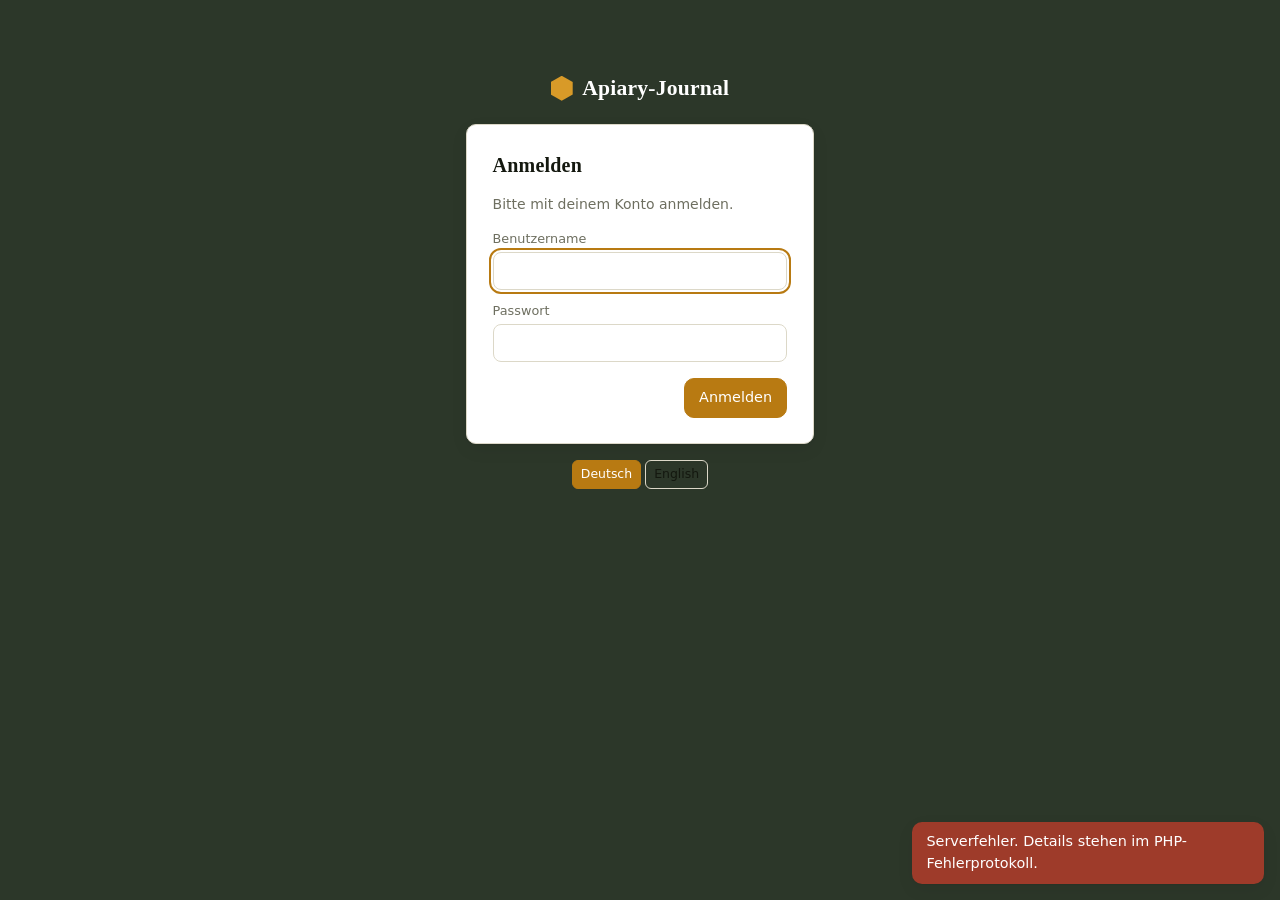
==== index.html @ 47c32bea "Report why the backup directory is unusable instead of guessing A directory outside open_basedir doe" ====
<!doctype html>
<html lang="de">
<head>
  <meta charset="utf-8">
  <meta name="viewport" content="width=device-width, initial-scale=1">
  <meta name="color-scheme" content="light">
  <title>Apiary-Journal</title>
  <!-- ?v= is the cache buster. Bump it whenever an asset below changes,
       otherwise browsers mix a fresh app.js with a cached schema.js. -->
  <link rel="stylesheet" href="assets/css/app.css?v=2026-08-06i">
  <link rel="icon" href="data:image/svg+xml,<svg xmlns='http://www.w3.org/2000/svg' viewBox='0 0 32 32'><polygon points='16,2 30,9 30,23 16,30 2,23 2,9' fill='%23D89A28'/></svg>">
</head>
<body>
  <noscript>
    <p style="padding:2rem;font:16px system-ui">
      Diese Anwendung benötigt JavaScript. / This application needs JavaScript.
    </p>
  </noscript>

  <script src="assets/js/i18n.js?v=2026-08-06i"></script>
  <script src="assets/js/schema.js?v=2026-08-06i"></script>
  <script src="assets/js/api.js?v=2026-08-06i"></script>
  <script src="assets/js/app.js?v=2026-08-06i"></script>
</body>
</html>
---- assets/css/app.css ----
/* ==========================================================================
   Apiary-Journal - stylesheet
   Palette: hive interior (dark spruce + wax paper), amber for actions,
   the international queen marking colours for year coding.
   Typefaces are system stacks on purpose: the NAS may have no internet
   access, so no web font is ever downloaded.
   ========================================================================== */

:root {
  --ink:        #14180F;
  --forest:     #2C3729;
  --forest-2:   #3B4A37;
  --paper:      #F2F0E6;
  --card:       #FFFFFF;
  --line:       #DCD8C8;
  --muted:      #6E6F60;
  --honey:      #B87A12;
  --honey-2:    #D89A28;
  --honey-soft: #F7E7C2;
  --alert:      #9E3B2A;
  --sky:        #3D6E82;
  --ok:         #4A7C52;

  --q-white:  #E8E6DA;
  --q-yellow: #EFC33A;
  --q-red:    #C0392B;
  --q-green:  #4A8B5C;
  --q-blue:   #3A6FB0;

  --display: "Iowan Old Style", "Palatino Linotype", Palatino, Georgia, "Times New Roman", serif;
  --body: system-ui, -apple-system, "Segoe UI", Roboto, "Helvetica Neue", Arial, sans-serif;
  --mono: ui-monospace, SFMono-Regular, "SF Mono", Menlo, Consolas, "Liberation Mono", monospace;

  --radius: 10px;
  --shadow: 0 1px 2px rgba(20, 24, 15, .06), 0 6px 18px rgba(20, 24, 15, .06);
  --sidebar: 232px;
}

* { box-sizing: border-box; }

html, body {
  margin: 0;
  padding: 0;
  background: var(--paper);
  color: var(--ink);
  font-family: var(--body);
  font-size: 16px;
  line-height: 1.5;
}

h1, h2, h3 { font-family: var(--display); font-weight: 600; letter-spacing: .01em; margin: 0 0 .4em; }
h1 { font-size: 1.7rem; }
h2 { font-size: 1.25rem; }
h3 { font-size: 1.05rem; }
a { color: var(--honey); }
.muted { color: var(--muted); font-size: .875rem; }
.mono { font-family: var(--mono); }
[hidden] { display: none !important; }

/* --- Brand mark: a comb cell ---------------------------------------------- */
.brand__mark {
  width: 22px; height: 25px; display: inline-block;
  background: var(--honey-2);
  clip-path: polygon(50% 0%, 100% 25%, 100% 75%, 50% 100%, 0% 75%, 0% 25%);
}

/* --- Buttons and controls ------------------------------------------------- */
.btn {
  font: inherit; font-size: .9rem;
  padding: .5rem .9rem;
  border: 1px solid var(--line);
  border-radius: var(--radius);
  background: var(--card);
  color: var(--ink);
  cursor: pointer;
  display: inline-flex; align-items: center; gap: .4rem;
  text-decoration: none;
}
.btn:hover { border-color: var(--honey); }
.btn:focus-visible, input:focus-visible, select:focus-visible, textarea:focus-visible, a:focus-visible {
  outline: 2px solid var(--honey); outline-offset: 2px;
}
.btn--primary { background: var(--honey); border-color: var(--honey); color: #fff; }
.btn--primary:hover { background: var(--honey-2); border-color: var(--honey-2); }
.btn--danger { color: var(--alert); border-color: #E2C9C3; }
.btn--danger:hover { background: #FBF0EE; border-color: var(--alert); }
.btn--ghost { background: transparent; border-color: transparent; }
.btn--sm { padding: .25rem .55rem; font-size: .8rem; }
.btn[disabled] { opacity: .5; cursor: not-allowed; }

input, select, textarea {
  font: inherit; font-size: .92rem;
  width: 100%;
  padding: .45rem .55rem;
  border: 1px solid var(--line);
  border-radius: 8px;
  background: #fff;
  color: var(--ink);
}
textarea { min-height: 4.5rem; resize: vertical; }
label { display: block; font-size: .8rem; color: var(--muted); font-weight: 500; }
label > input, label > select, label > textarea { margin-top: .2rem; }
.check { display: flex; align-items: center; gap: .5rem; font-size: .9rem; color: var(--ink); }
.check input { width: auto; }

/* --- App frame ------------------------------------------------------------ */
.app { display: grid; grid-template-columns: var(--sidebar) 1fr; min-height: 100vh; }

.sidebar {
  background: var(--forest);
  color: #E7E5D8;
  padding: 1rem .75rem;
  display: flex; flex-direction: column; gap: 1rem;
  position: sticky; top: 0; height: 100vh; overflow-y: auto;
}
.sidebar__brand { display: flex; align-items: center; gap: .6rem; padding: .25rem .5rem 0; }
.sidebar__brand h1 { font-size: 1.1rem; color: #fff; margin: 0; line-height: 1.1; }
.sidebar__brand small { display: block; font-size: .7rem; color: #A9B3A2; font-family: var(--body); }
.nav { display: flex; flex-direction: column; gap: 2px; }
.nav__section { font-size: .68rem; text-transform: uppercase; letter-spacing: .09em; color: #8E9A88; margin: .8rem .5rem .2rem; }
.nav a {
  color: #DDE0D3; text-decoration: none;
  padding: .45rem .6rem; border-radius: 8px; font-size: .9rem;
  display: flex; justify-content: space-between; align-items: center;
}
.nav a:hover { background: var(--forest-2); }
.nav a.is-active { background: var(--honey); color: #fff; font-weight: 600; }
.nav .badge { background: rgba(255,255,255,.18); border-radius: 99px; padding: 0 .4rem; font-size: .72rem; }
.sidebar__foot { margin-top: auto; font-size: .78rem; color: #A9B3A2; padding: 0 .5rem; }

.main { padding: 1.4rem 1.6rem 4rem; max-width: 1180px; }
.topbar { display: flex; align-items: center; gap: .75rem; flex-wrap: wrap; margin-bottom: 1.2rem; }
.topbar h1 { margin: 0; }
.topbar__spacer { flex: 1; }

/* --- Cards and grids ------------------------------------------------------ */
.card {
  background: var(--card);
  border: 1px solid var(--line);
  border-radius: var(--radius);
  padding: 1rem 1.1rem;
  box-shadow: var(--shadow);
}
.card + .card { margin-top: 1rem; }
.grid { display: grid; gap: 1rem; }
.grid--stats { grid-template-columns: repeat(auto-fit, minmax(150px, 1fr)); }
.grid--cards { grid-template-columns: repeat(auto-fill, minmax(268px, 1fr)); }

.stat { background: var(--card); border: 1px solid var(--line); border-radius: var(--radius); padding: .8rem .95rem; }
.stat__value { font-family: var(--display); font-size: 1.9rem; line-height: 1; }
.stat__label { font-size: .78rem; color: var(--muted); text-transform: uppercase; letter-spacing: .05em; margin-top: .35rem; }
.stat--warn .stat__value { color: var(--alert); }
/* Figures that link to the page they were counted from. */
a.stat--link { display: block; text-decoration: none; color: inherit; }
a.stat--link:hover { border-color: var(--honey); background: #FFFDF7; }
a.stat--link:focus-visible { outline: 2px solid var(--honey); outline-offset: 2px; }

/* Colony card: the left bar carries the queen's year marking colour. */
.colony {
  background: var(--card); border: 1px solid var(--line); border-radius: var(--radius);
  padding: .85rem 1rem .85rem 1.15rem; box-shadow: var(--shadow);
  border-left: 6px solid var(--line);
  cursor: pointer; position: relative;
}
.colony:hover { border-color: var(--honey); }
.colony__head { display: flex; align-items: flex-start; gap: .6rem; }
.colony__name { font-family: var(--display); font-size: 1.1rem; font-weight: 600; }
.colony__tag {
  font-family: var(--mono); font-size: .72rem; background: var(--honey-soft);
  color: #6B4A08; padding: .1rem .45rem; border-radius: 4px; white-space: nowrap;
}
.colony__meta { font-size: .82rem; color: var(--muted); margin-top: .35rem; display: flex; flex-wrap: wrap; gap: .1rem .6rem; }
.colony--white  { border-left-color: var(--q-white); }
.colony--yellow { border-left-color: var(--q-yellow); }
.colony--red    { border-left-color: var(--q-red); }
.colony--green  { border-left-color: var(--q-green); }
.colony--blue   { border-left-color: var(--q-blue); }

.queen-dot { width: .7rem; height: .7rem; border-radius: 50%; display: inline-block; border: 1px solid rgba(0,0,0,.2); vertical-align: -1px; }
.queen-dot--white { background: var(--q-white); }
.queen-dot--yellow { background: var(--q-yellow); }
.queen-dot--red { background: var(--q-red); }
.queen-dot--green { background: var(--q-green); }
.queen-dot--blue { background: var(--q-blue); }

.pill {
  display: inline-block; font-size: .72rem; padding: .1rem .5rem; border-radius: 99px;
  background: #EDEBE0; color: var(--muted); border: 1px solid var(--line);
}
.pill--active { background: #E8F1E7; color: var(--ok); border-color: #C7DDC6; }
.pill--dead, .pill--lost { background: #F7E9E6; color: var(--alert); border-color: #E4CBC5; }
.pill--type { background: var(--honey-soft); color: #6B4A08; border-color: #E7D2A2; }

/* --- Tables --------------------------------------------------------------- */
.table-wrap { overflow-x: auto; }
table.data { width: 100%; border-collapse: collapse; font-size: .88rem; }
table.data th {
  text-align: left; font-size: .72rem; text-transform: uppercase; letter-spacing: .06em;
  color: var(--muted); font-weight: 600; padding: .5rem .55rem; border-bottom: 1px solid var(--line);
  line-height: 1.25;
}
/* Headings wrap rather than widen their column: a two-line "Besetzte
   Wabengassen" beats a table that has to be scrolled sideways. Single long
   words are never broken, they simply exceed the cap. */
.th-label { display: inline-block; max-width: 11ch; }
table.data td { padding: .5rem .55rem; border-bottom: 1px solid #EFEDE2; vertical-align: top; }
table.data tr:hover td { background: #FAF9F2; }
/* Only the values are monospaced. Applying it to the heading too made
   numeric columns look like a different, smaller typeface than the rest. */
table.data td.num, table.data th.num { text-align: right; }
table.data td.num { font-family: var(--mono); }
table.data td.date { font-family: var(--mono); white-space: nowrap; font-size: .82rem; }
/* The time sits under its date instead of widening the column. */
.cell-sub { display: block; color: var(--muted); font-size: .92em; }
/* Free text is the widest thing in most tables; cap it and let it wrap. */
table.data td.text { max-width: 22ch; white-space: normal; overflow-wrap: anywhere; }
/* Wrapping lets the action column shrink to one button's width instead of
   forcing both onto one line - it was the widest column in record tables. */
.row-actions { display: flex; flex-wrap: wrap; gap: .25rem; justify-content: flex-end; }

/* --- Filter bar ----------------------------------------------------------- */
.filters {
  display: grid; gap: .6rem;
  grid-template-columns: repeat(auto-fit, minmax(150px, 1fr));
  align-items: end;
  background: var(--card); border: 1px solid var(--line); border-radius: var(--radius);
  padding: .8rem .9rem; margin-bottom: 1rem;
}
.filters .form-actions { display: flex; gap: .4rem; }

/* --- Forms ---------------------------------------------------------------- */
.form-grid { display: grid; gap: .75rem; grid-template-columns: repeat(auto-fit, minmax(190px, 1fr)); }
.form-grid h2, .form-grid .fieldset-title, .form-grid .full { grid-column: 1 / -1; }
.form-grid .fieldset-title {
  font-size: .72rem; text-transform: uppercase; letter-spacing: .08em; color: var(--muted);
  border-top: 1px solid var(--line); padding-top: .7rem; margin-top: .2rem; font-weight: 600;
}
.form-actions { grid-column: 1 / -1; display: flex; gap: .5rem; justify-content: flex-end; margin-top: .4rem; }

dialog {
  border: none; border-radius: 14px; padding: 0; width: min(760px, 94vw);
  box-shadow: 0 20px 60px rgba(20, 24, 15, .3); color: var(--ink); background: var(--paper);
}
dialog::backdrop { background: rgba(20, 24, 15, .45); }
.dialog__head { display: flex; align-items: center; gap: .6rem; padding: 1rem 1.2rem .4rem; }
.dialog__head h2 { margin: 0; }
.dialog__body { padding: .6rem 1.2rem 1.2rem; max-height: 74vh; overflow-y: auto; }

/* --- Weather block -------------------------------------------------------- */
.weather {
  grid-column: 1 / -1;
  background: linear-gradient(180deg, #EFF4F6, #E7EEF1);
  border: 1px solid #D3E0E5; border-radius: var(--radius); padding: .7rem .9rem;
}
.weather__head { display: flex; align-items: center; gap: .5rem; font-size: .8rem; color: var(--sky); font-weight: 600; text-transform: uppercase; letter-spacing: .06em; }
.weather__values { display: flex; flex-wrap: wrap; gap: .2rem 1.1rem; margin-top: .35rem; font-size: .9rem; }
.weather__values b { font-family: var(--mono); font-weight: 600; }

/* --- Alerts, toasts, empty states ---------------------------------------- */
.alert { border-radius: var(--radius); padding: .8rem 1rem; margin-bottom: 1rem; border: 1px solid; }
.alert--ok  { background: #EDF4EC; border-color: #C7DDC6; color: #2F5233; }
.alert--bad { background: #F9ECE9; border-color: #E4CBC5; color: #7C2E20; }
.alert--info { background: #EFF4F6; border-color: #D3E0E5; color: #2C5364; }
.alert ul { margin: 0; padding-left: 1.1rem; }

.empty { text-align: center; padding: 2.4rem 1rem; color: var(--muted); }
.empty__title { font-family: var(--display); font-size: 1.15rem; color: var(--ink); margin-bottom: .3rem; }

.toast-host { position: fixed; right: 1rem; bottom: 1rem; display: flex; flex-direction: column; gap: .5rem; z-index: 60; }
.toast {
  background: var(--forest); color: #fff; padding: .6rem .9rem; border-radius: 10px;
  box-shadow: var(--shadow); font-size: .9rem; max-width: 22rem;
  animation: toast-in .18s ease-out;
}
.toast--bad { background: var(--alert); }
@keyframes toast-in { from { opacity: 0; transform: translateY(6px); } to { opacity: 1; transform: none; } }

/* --- Tabs ----------------------------------------------------------------- */
.tabs { display: flex; gap: .2rem; border-bottom: 1px solid var(--line); margin: 1rem 0 .8rem; overflow-x: auto; }
.tabs button {
  font: inherit; font-size: .88rem; background: none; border: none; cursor: pointer;
  padding: .5rem .8rem; color: var(--muted); border-bottom: 2px solid transparent; white-space: nowrap;
}
.tabs button.is-active { color: var(--ink); border-bottom-color: var(--honey); font-weight: 600; }

/* --- Login and setup ------------------------------------------------------ */
.login-page, .setup-page { background: var(--forest); min-height: 100vh; }
.login {
  max-width: 380px; margin: 0 auto; padding: 8vh 1rem;
}
.login .card { padding: 1.6rem; }
.login__brand { display: flex; align-items: center; gap: .6rem; justify-content: center; margin-bottom: 1.2rem; color: #fff; }
.login__brand h1 { color: #fff; margin: 0; font-size: 1.35rem; }
.login .lang-switch { justify-content: center; margin-top: 1rem; }

.setup { max-width: 760px; margin: 0 auto; padding: 5vh 1rem 6rem; }
.setup__head { text-align: center; color: #fff; margin-bottom: 1.4rem; }
.setup__head h1 { color: #fff; margin: .4rem 0 .2rem; }
.setup__head .muted { color: #B9C2B3; }
.checklist { list-style: none; padding: 0; margin: 0; font-size: .9rem; }
.checklist li::before { display: inline-block; width: 1.4rem; font-weight: 700; }
.checklist li.is-ok::before  { content: "OK"; color: var(--ok); font-size: .75rem; }
.checklist li.is-bad::before { content: "!"; color: var(--alert); }

.lang-switch { display: flex; gap: .25rem; }
.lang-switch button {
  font: inherit; font-size: .78rem; padding: .25rem .5rem; cursor: pointer;
  background: transparent; border: 1px solid var(--line); border-radius: 6px; color: inherit;
}
.lang-switch button.is-active { background: var(--honey); border-color: var(--honey); color: #fff; }

/* --- Timeline ------------------------------------------------------------- */
.timeline { list-style: none; margin: 0; padding: 0; }
.timeline li { display: grid; grid-template-columns: 7.5rem 1fr; gap: .8rem; padding: .5rem 0; border-bottom: 1px solid #EFEDE2; }
.timeline time { font-family: var(--mono); font-size: .8rem; color: var(--muted); }
.timeline .what { font-size: .9rem; }
.timeline .what b { font-weight: 600; }

/* --- Responsive ----------------------------------------------------------- */
.menu-toggle { display: none; }
@media (max-width: 860px) {
  .app { grid-template-columns: 1fr; }
  .sidebar {
    position: fixed; inset: 0 auto 0 0; width: 260px; z-index: 50;
    transform: translateX(-100%); transition: transform .2s ease;
  }
  .app.is-open .sidebar { transform: none; }
  .main { padding: 1rem; }
  .menu-toggle { display: inline-flex; }
  .app.is-open::after {
    content: ""; position: fixed; inset: 0; background: rgba(20,24,15,.45); z-index: 40;
  }
}

@media (prefers-reduced-motion: reduce) {
  * { animation-duration: .01ms !important; transition-duration: .01ms !important; }
}

/* --- Fact grid: label above value, as many columns as fit ----------------- */
/* Flex rather than equal-width grid columns: stretched columns pushed the
   pairs far apart on a wide card. They now sit next to each other and wrap. */
.facts { display: flex; flex-wrap: wrap; gap: .55rem 1.5rem; margin: 0; }
.facts > div { min-width: 0; }
.facts dt {
  font-size: .72rem; text-transform: uppercase; letter-spacing: .05em;
  color: var(--muted); margin-bottom: .15rem;
}
.facts dd { margin: 0; font-size: .95rem; overflow-wrap: anywhere; }
.facts__notes {
  margin: .9rem 0 0; padding-top: .8rem; border-top: 1px solid var(--line);
  white-space: pre-line;
}

/* --- Coordinate picker: address hits and click map ------------------------ */
.geo-hits { display: flex; flex-direction: column; gap: .25rem; margin-top: .4rem; }
.geo-hit {
  text-align: left; background: var(--card); border: 1px solid var(--line);
  border-radius: var(--radius); padding: .4rem .6rem; cursor: pointer; font: inherit;
  display: flex; flex-direction: column; gap: .1rem;
}
.geo-hit:hover, .geo-hit:focus-visible { border-color: var(--honey); background: var(--honey-soft); }
.geo-hit span { font-size: .8rem; color: var(--muted); }

.map {
  position: relative; height: 280px; margin-top: .6rem;
  border: 1px solid var(--line); border-radius: var(--radius);
  overflow: hidden; background: #DFE3D8; cursor: crosshair;
  touch-action: none;              /* we handle panning ourselves */
  user-select: none;
}
.map__layer { position: absolute; inset: 0; }
.map__layer img { position: absolute; width: 256px; height: 256px; pointer-events: none; }
.map__pin {
  position: absolute; width: 16px; height: 16px; border-radius: 50% 50% 50% 0;
  background: var(--alert); border: 2px solid #fff; box-shadow: 0 1px 3px rgba(0,0,0,.4);
  transform: translate(-50%, -100%) rotate(-45deg); pointer-events: none;
}
.map__zoom { position: absolute; top: .5rem; right: .5rem; display: flex; flex-direction: column; gap: 2px; }
.map__zoom button {
  width: 30px; height: 30px; font-size: 1.1rem; line-height: 1; cursor: pointer;
  background: var(--card); border: 1px solid var(--line); border-radius: 6px; color: var(--ink);
}
.map__zoom button:hover { background: var(--honey-soft); }
.map__attr {
  position: absolute; right: 0; bottom: 0; font-size: .65rem; padding: .1rem .35rem;
  background: rgba(255,255,255,.8); color: var(--muted); border-top-left-radius: 6px;
}
.map__hint { margin: .35rem 0 0; }

/* --- Report: head and full protocol --------------------------------------- */
.report-head { margin-bottom: 1rem; }
.report-head h2 { margin: 0 0 .5rem; }
.report-head__meta {
  display: grid; grid-template-columns: repeat(auto-fit, minmax(190px, 1fr));
  gap: .3rem .9rem; margin: 0; font-size: .85rem;
}
.report-head__meta dt { color: var(--muted); }
.report-head__meta dd { margin: 0; }
.report-head__stamp { color: var(--muted); font-size: .8rem; margin: .5rem 0 0; }

.records { display: flex; flex-direction: column; gap: .9rem; }
.record { border-top: 1px solid var(--line); padding-top: .8rem; }
.records > .record:first-child { border-top: 0; padding-top: 0; }
.record__head {
  display: flex; flex-wrap: wrap; align-items: baseline; gap: .5rem; margin-bottom: .5rem;
}
.record h4 {
  font-family: var(--body); font-size: .78rem; text-transform: uppercase;
  letter-spacing: .05em; color: var(--muted); margin: .7rem 0 .3rem;
}
.record__fields {
  display: grid; grid-template-columns: repeat(auto-fit, minmax(200px, 1fr));
  gap: .3rem .9rem; margin: 0; font-size: .9rem;
}
.record__fields > div { display: flex; gap: .4rem; min-width: 0; }
.record__fields > div.wide { grid-column: 1 / -1; }
.record__fields dt { color: var(--muted); }
.record__fields dt::after { content: ":"; }
.record__fields dd { margin: 0; min-width: 0; overflow-wrap: anywhere; }
/* The weather row carries a top margin for the entry form; inside a field
   row that margin would drop it below its own label. */
.record__fields .weather__values { margin-top: 0; }

/* --- Print (reports) ------------------------------------------------------ */
@media print {
  .sidebar, .filters, .row-actions, .btn, .tabs, .toast-host,
  .no-print { display: none !important; }
  .app { display: block; }
  .main { max-width: none; padding: 0; }
  .card { border: none; box-shadow: none; padding: 0; }
  body { background: #fff; font-size: 11pt; }
  table.data { font-size: 10pt; }

  /* Repeat the header row when a table runs over several pages. */
  table.data thead { display: table-header-group; }
  table.data tr { break-inside: avoid; }

  /* Keep a record together; never leave its heading alone at the page foot. */
  .record { break-inside: avoid; page-break-inside: avoid; }
  .record__head, .record h4 { break-after: avoid; }
  .report-head { break-after: avoid; }
  .records { gap: .6rem; }

  /* Stat tiles print as plain figures, not as boxes. */
  .stat { border: none; padding: 0 .6rem 0 0; }
  .grid--stats { display: flex; flex-wrap: wrap; gap: .4rem 1.2rem; }
  .stat__value { font-size: 1.2rem; }
}

@page { margin: 16mm 14mm; }
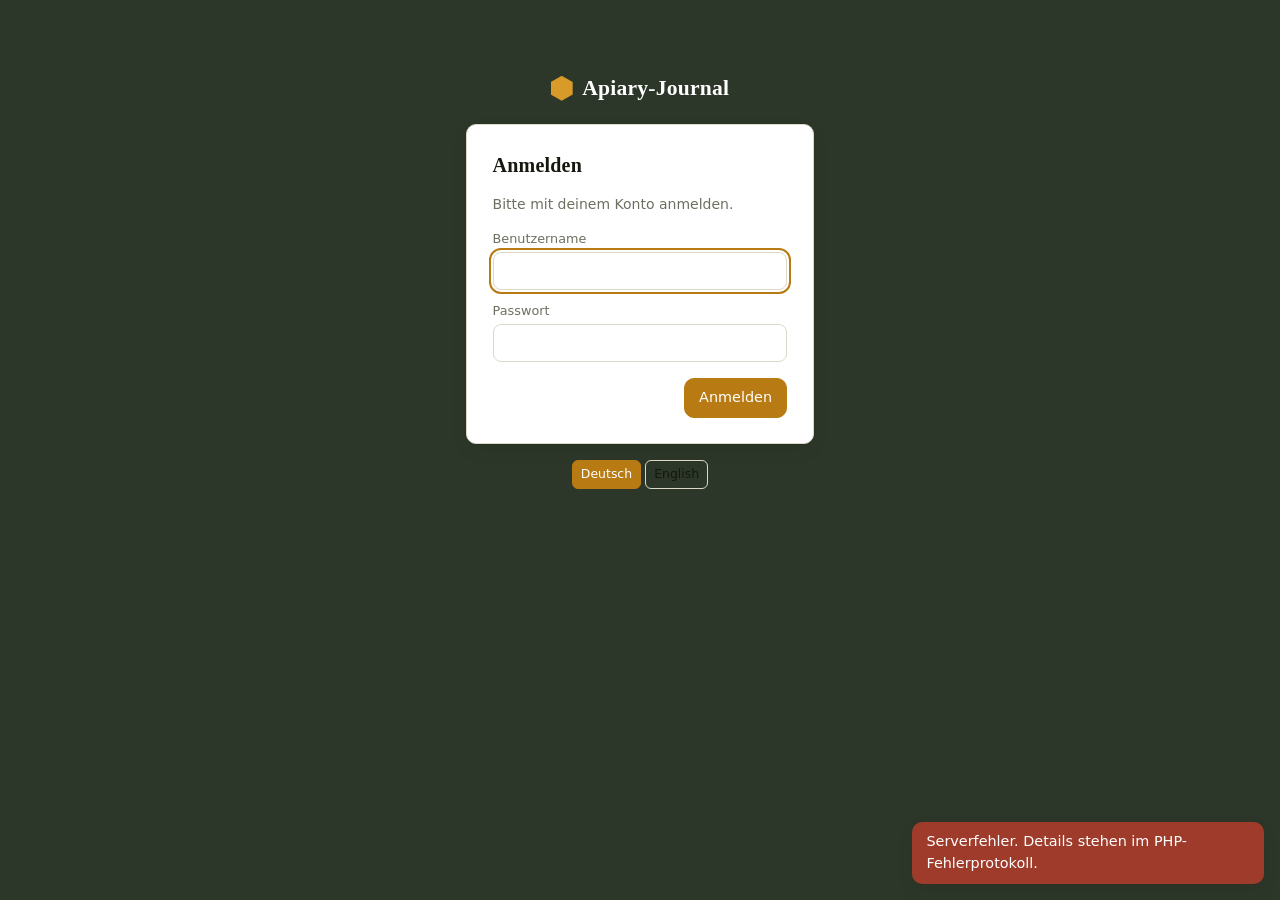
==== commit a63b2ee8: "Forgotten password by e-mail, with SMTP support Completes the groundwork for running somewhere other" ====
--- a/index.html
+++ b/index.html
@@ -4,10 +4,26 @@
   <meta charset="utf-8">
   <meta name="viewport" content="width=device-width, initial-scale=1">
   <meta name="color-scheme" content="light">
+  <!-- The page carries no inline script, so scripts can be restricted to this
+       origin: an injected <script> or event handler simply will not run. Style
+       needs 'unsafe-inline' because the views set style attributes, and images
+       allow https: because the map tile server is configurable.
+       frame-ancestors cannot be set from a meta tag - see deploy/ for the
+       server configuration that adds it. -->
+  <meta http-equiv="Content-Security-Policy" content="
+    default-src 'self';
+    script-src 'self';
+    style-src 'self' 'unsafe-inline';
+    img-src 'self' data: https:;
+    connect-src 'self';
+    font-src 'self';
+    object-src 'none';
+    base-uri 'self';
+    form-action 'self'">
   <title>Apiary-Journal</title>
   <!-- ?v= is the cache buster. Bump it whenever an asset below changes,
        otherwise browsers mix a fresh app.js with a cached schema.js. -->
-  <link rel="stylesheet" href="assets/css/app.css?v=2026-08-06i">
+  <link rel="stylesheet" href="assets/css/app.css?v=2026-08-07a">
   <link rel="icon" href="data:image/svg+xml,<svg xmlns='http://www.w3.org/2000/svg' viewBox='0 0 32 32'><polygon points='16,2 30,9 30,23 16,30 2,23 2,9' fill='%23D89A28'/></svg>">
 </head>
 <body>
@@ -17,9 +33,9 @@
     </p>
   </noscript>
 
-  <script src="assets/js/i18n.js?v=2026-08-06i"></script>
-  <script src="assets/js/schema.js?v=2026-08-06i"></script>
-  <script src="assets/js/api.js?v=2026-08-06i"></script>
-  <script src="assets/js/app.js?v=2026-08-06i"></script>
+  <script src="assets/js/i18n.js?v=2026-08-07a"></script>
+  <script src="assets/js/schema.js?v=2026-08-07a"></script>
+  <script src="assets/js/api.js?v=2026-08-07a"></script>
+  <script src="assets/js/app.js?v=2026-08-07a"></script>
 </body>
 </html>
